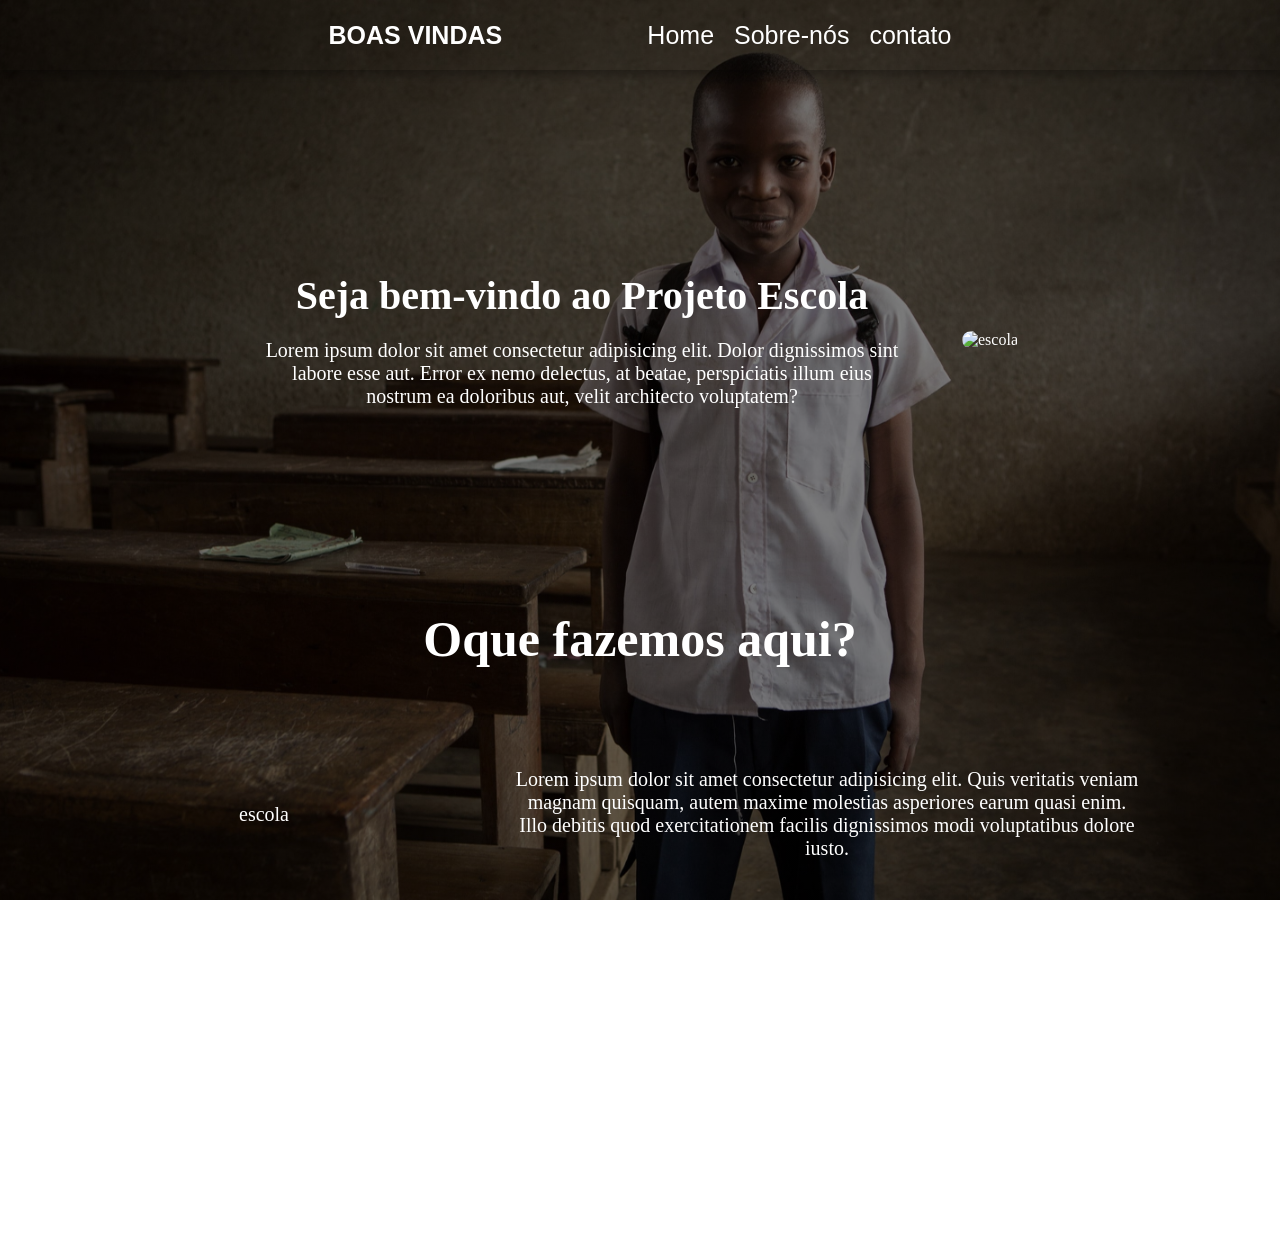
==== index.html @ 88554fe7 "ss" ====
<!DOCTYPE html>
<html lang="pt-br">

<head>
    <meta charset="UTF-8">
    <meta name="viewport" content="width=device-width, initial-scale=1.0">
    <link rel="stylesheet" href="assets/css/style.css">
    <title>Projeto escola</title>
</head>

<body>
    <header>
        <nav>
            <h1>
                <a href="/index.html"> BOAS VINDAS</a>
            </h1>
            <ul>

                <li><a href="index.html">Home</a></li>
                <li><a href="assets/pages/about.html">Sobre-nós</a></li>
                <li><a href="assets/pages/contact.html">contato</a></li>
            </ul>
        </nav>
    </header>

    <section class="hero">
        <div class="left">
            <h1>Seja bem-vindo ao Projeto Escola</h1>
            <p>Lorem ipsum dolor sit amet consectetur adipisicing elit. Dolor dignissimos sint labore esse aut. Error ex
                nemo delectus, at beatae, perspiciatis illum eius nostrum ea doloribus aut, velit architecto voluptatem?

            </p>
        </div>
        <div class="right">
            <img src="https://imgs.search.brave.com/W5CRB4qsD0zK7qIvlyu87TCsSEOdBa9qHbHMe6ymvFs/rs:fit:500:0:1:0/g:ce/aHR0cHM6Ly9tZWRp/YS5pc3RvY2twaG90/by5jb20vaWQvMTEz/Njk3MTM1My9wdC9m/b3RvL3BpY2stbWUu/anBnP3M9NjEyeDYx/MiZ3PTAmaz0yMCZj/PTZZU0tZcFVKTjFJ/bHI2SWc1OTJXTGg5/Y0t4WkhXZmNtcXpD/Nm5kc01Xakk9"
                alt="escola">
        </div>
    </section>

    <section class="demo">
        <h1>Oque fazemos aqui?</h1>
        <div class="organização">
            <div class="left-demo">
                <img src="https://imgs.search.brave.com/LF6djz7NRQ2wjVKy48UCJLS5lNslFO4v2K-dcIPBBuE/rs:fit:500:0:1:0/g:ce/aHR0cHM6Ly9tZWRp/YS5nZXR0eWltYWdl/cy5jb20vaWQvMTE4/NTQ3MDIxMC9wdC9m/b3RvL3N3ZWV0LWtp/bmRlcmdhcnRlbi1z/dHVkZW50LmpwZz9z/PTYxMng2MTImdz0w/Jms9MjAmYz1qWlNE/bFN2Y2hyVjY2RWJh/aXFaYkhNUXpMMXg3/SlR0aTE5aDdiMm0z/MHZrPQ"
                    alt="escola">
            </div>
            <div class="right-demo">
                <p>Lorem ipsum dolor sit amet consectetur adipisicing elit. Quis veritatis veniam magnam quisquam, autem
                    maxime molestias asperiores earum quasi enim. Illo debitis quod exercitationem facilis dignissimos
                    modi
                    voluptatibus dolore iusto.</p>
            </div>
        </div>
    </section>







    <script src="assets/js/index.js"></script>
</body>

</html>
---- assets/css/style.css ----
@charset "UTF-8";

* {
    box-sizing: border-box;
    margin: 0;
    padding: 0;
}

body {
    overflow-x: hidden;
    overflow-y: auto;
    background-image: linear-gradient(rgba(0, 0, 0, 0.5), rgba(0, 0, 0, 0.5)), url(/assets/img/jhondl-education-3670453.jpg);
    background-size: cover;
    background-position: center top;
    background-repeat: no-repeat;
    background-attachment: fixed;
    background-blend-mode: darken;

}

header {
    display: flex;
    width: 100vw;
    height: 70px;

    color: rgb(255, 255, 255);
    justify-content: center;
    align-items: center;
    box-shadow: 0px 5px 10px rgba(0, 0, 0, 0.3);
}

nav {
    display: flex;
    width: 60%;
    height: 70px;
    justify-content: space-around;
    align-items: center;
}

header ul {
    display: flex;
    list-style: none;
    gap: 20px;
    font-size: 20px;
}

header a {
    transition: 0.5s ease;
    text-decoration: none;
    color: rgb(255, 255, 255);
    font-size: 25px;
    font-family: Verdana, Geneva, Tahoma, sans-serif;

}

header a:hover {
    color: rgb(255, 255, 255);
    transition: all 0.5s ease;
    font-size: 30px;
}

section.hero {
    display: flex;
    text-align: center;
    width: 100vw;
    height: 60vh;
    align-items: center;
    justify-content: center;
    color: rgb(255, 255, 255);


}

section .left {
    display: flex;
    flex-direction: column;
    justify-content: center;
    align-items: center;
    width: 50%;



}

section.right {
    display: flex;
    align-items: center;
    justify-content: center;
    width: 50%;

    padding: 20px;

}

section.hero h1 {
    font-size: 40px;
    padding-bottom: 20px;
}

section.hero p {
    font-size: 20px;
}

section.hero img {
    width: 600px;
    border-radius: 20px;
    margin-left: 60px;
}

section.demo {

    display: flex;
    flex-direction: column;
    text-align: center;
    color: white;
    height: 70vh;
}



section.demo h1 {
    font-size: 50px;
}

section.demo .organização {
    display: flex;
    margin-top: 100px;
    font-size: 20px;

}

section.demo .left-demo {
    display: flex;
    flex-direction: column;
    justify-content: center;
    align-items: center;
    width: 40%;

}

section.demo .right-demo {
    display: flex;
    flex-direction: column;
    justify-content: center;
    align-items: center;
    width: 50%;
    padding-right: 10px;

}

section.demo .left-demo img {
    width: 550px;

    border-radius: 20px;

}
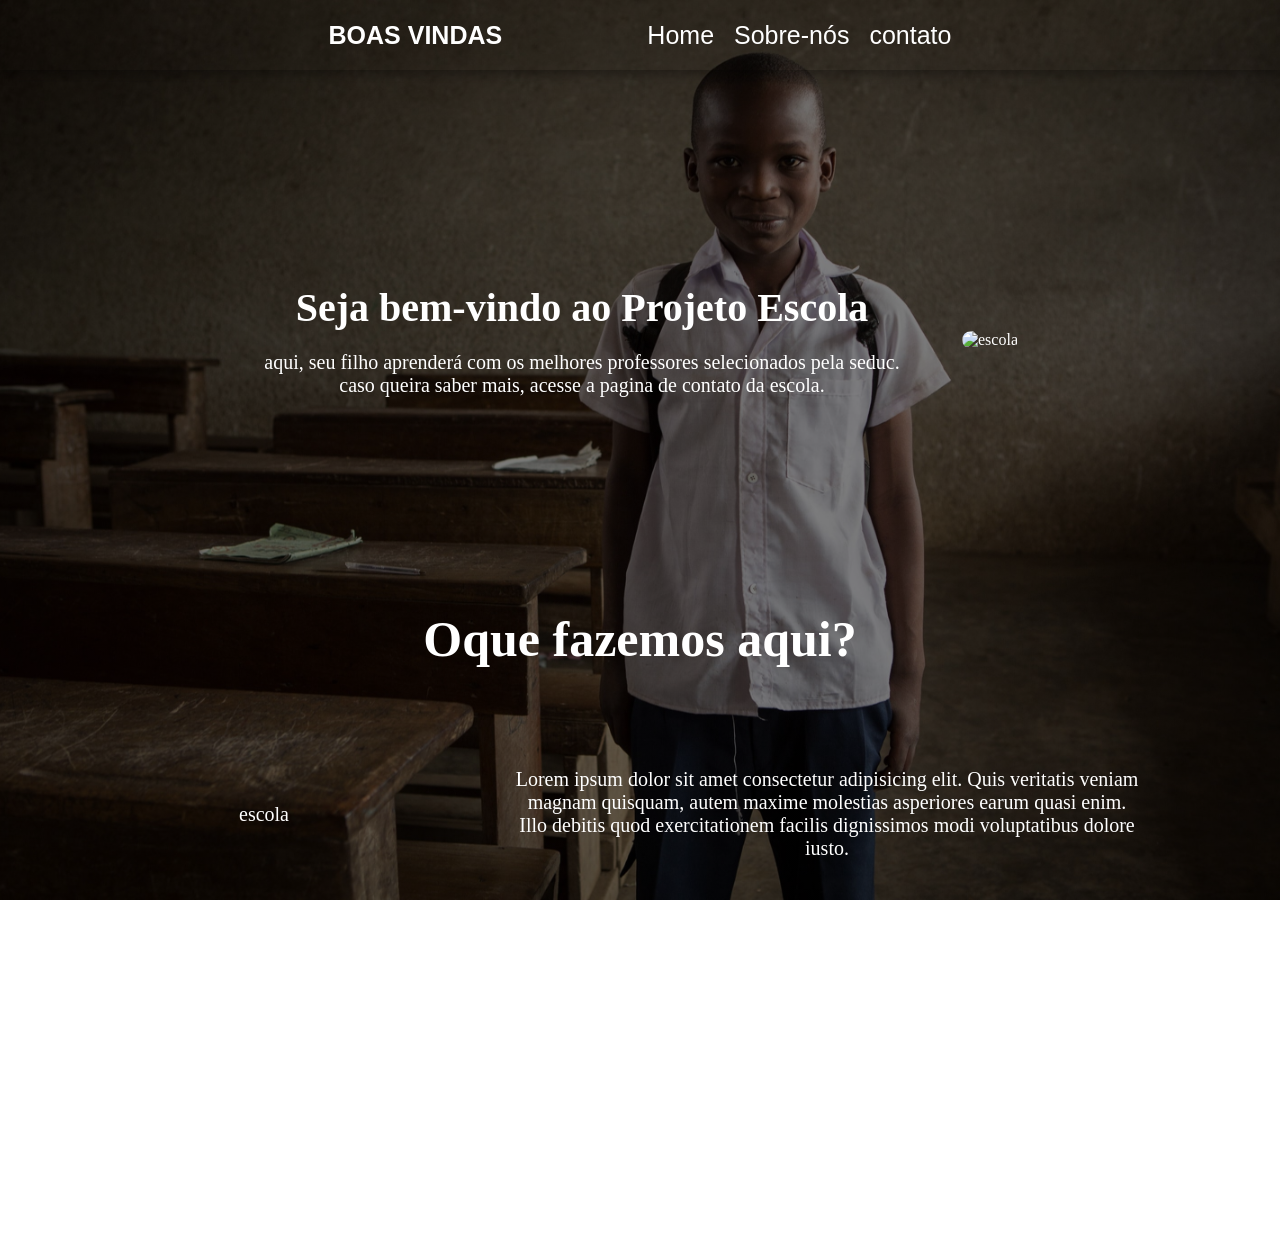
==== commit 67009220: "arrumando ao vai e volta paginas" ====
--- a/index.html
+++ b/index.html
@@ -26,9 +26,9 @@
     <section class="hero">
         <div class="left">
             <h1>Seja bem-vindo ao Projeto Escola</h1>
-            <p>Lorem ipsum dolor sit amet consectetur adipisicing elit. Dolor dignissimos sint labore esse aut. Error ex
-                nemo delectus, at beatae, perspiciatis illum eius nostrum ea doloribus aut, velit architecto voluptatem?
-
+            <p>
+               aqui, seu filho aprenderá com os melhores professores selecionados pela seduc.<br>
+               caso queira saber mais, acesse a pagina de contato da escola.
             </p>
         </div>
         <div class="right">
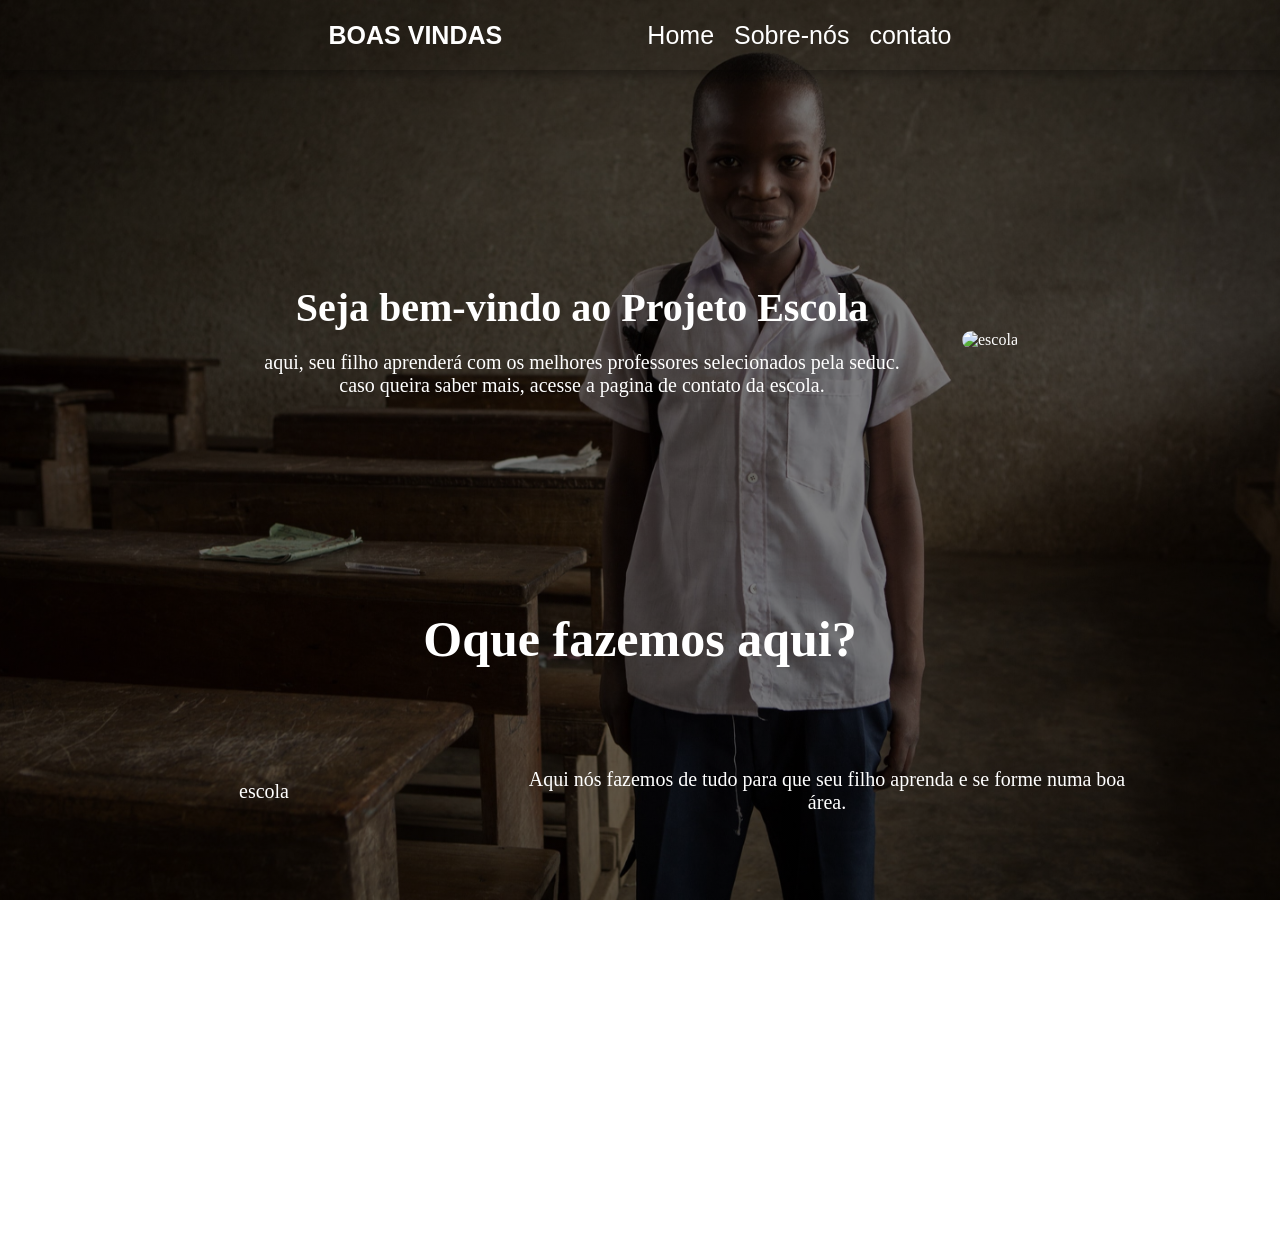
==== commit e5225178: "mexendo na pagina inicial" ====
--- a/index.html
+++ b/index.html
@@ -45,10 +45,9 @@
                     alt="escola">
             </div>
             <div class="right-demo">
-                <p>Lorem ipsum dolor sit amet consectetur adipisicing elit. Quis veritatis veniam magnam quisquam, autem
-                    maxime molestias asperiores earum quasi enim. Illo debitis quod exercitationem facilis dignissimos
-                    modi
-                    voluptatibus dolore iusto.</p>
+                <p>
+                    Aqui nós fazemos de tudo para que seu filho aprenda e se forme numa boa área.
+                </p>
             </div>
         </div>
     </section>
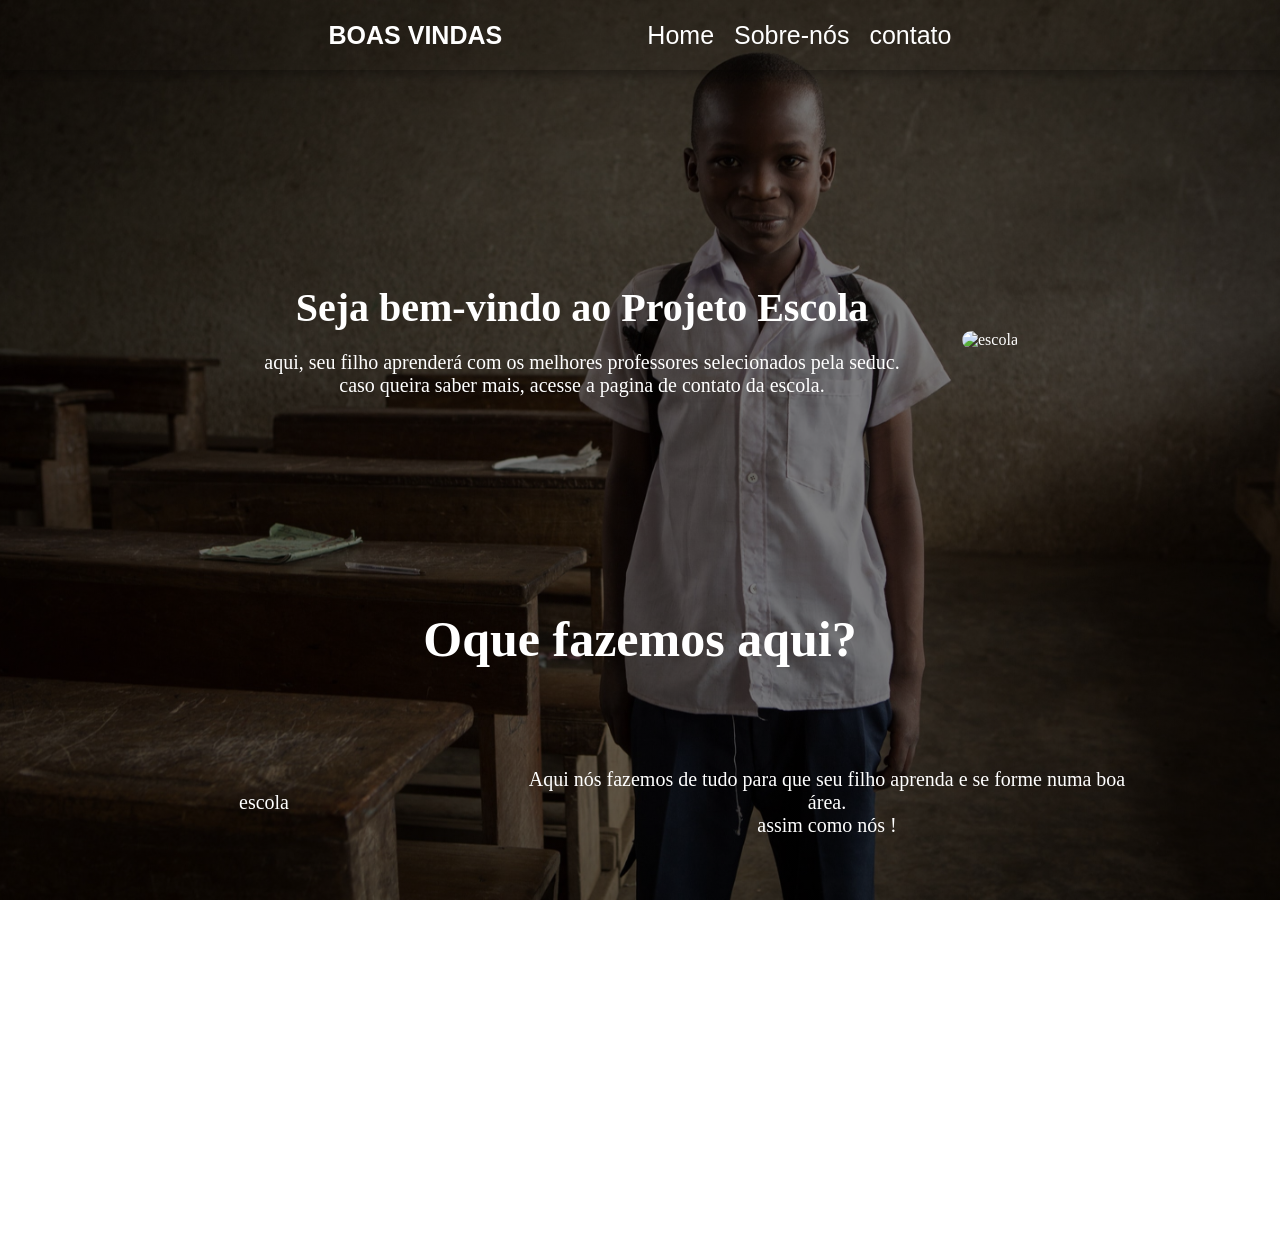
==== commit d8d3529b: "mexendo na pagina inicial 3" ====
--- a/index.html
+++ b/index.html
@@ -46,7 +46,8 @@
             </div>
             <div class="right-demo">
                 <p>
-                    Aqui nós fazemos de tudo para que seu filho aprenda e se forme numa boa área.
+                    Aqui nós fazemos de tudo para que seu filho aprenda e se forme numa boa área. <br>
+                    assim como nós !
                 </p>
             </div>
         </div>
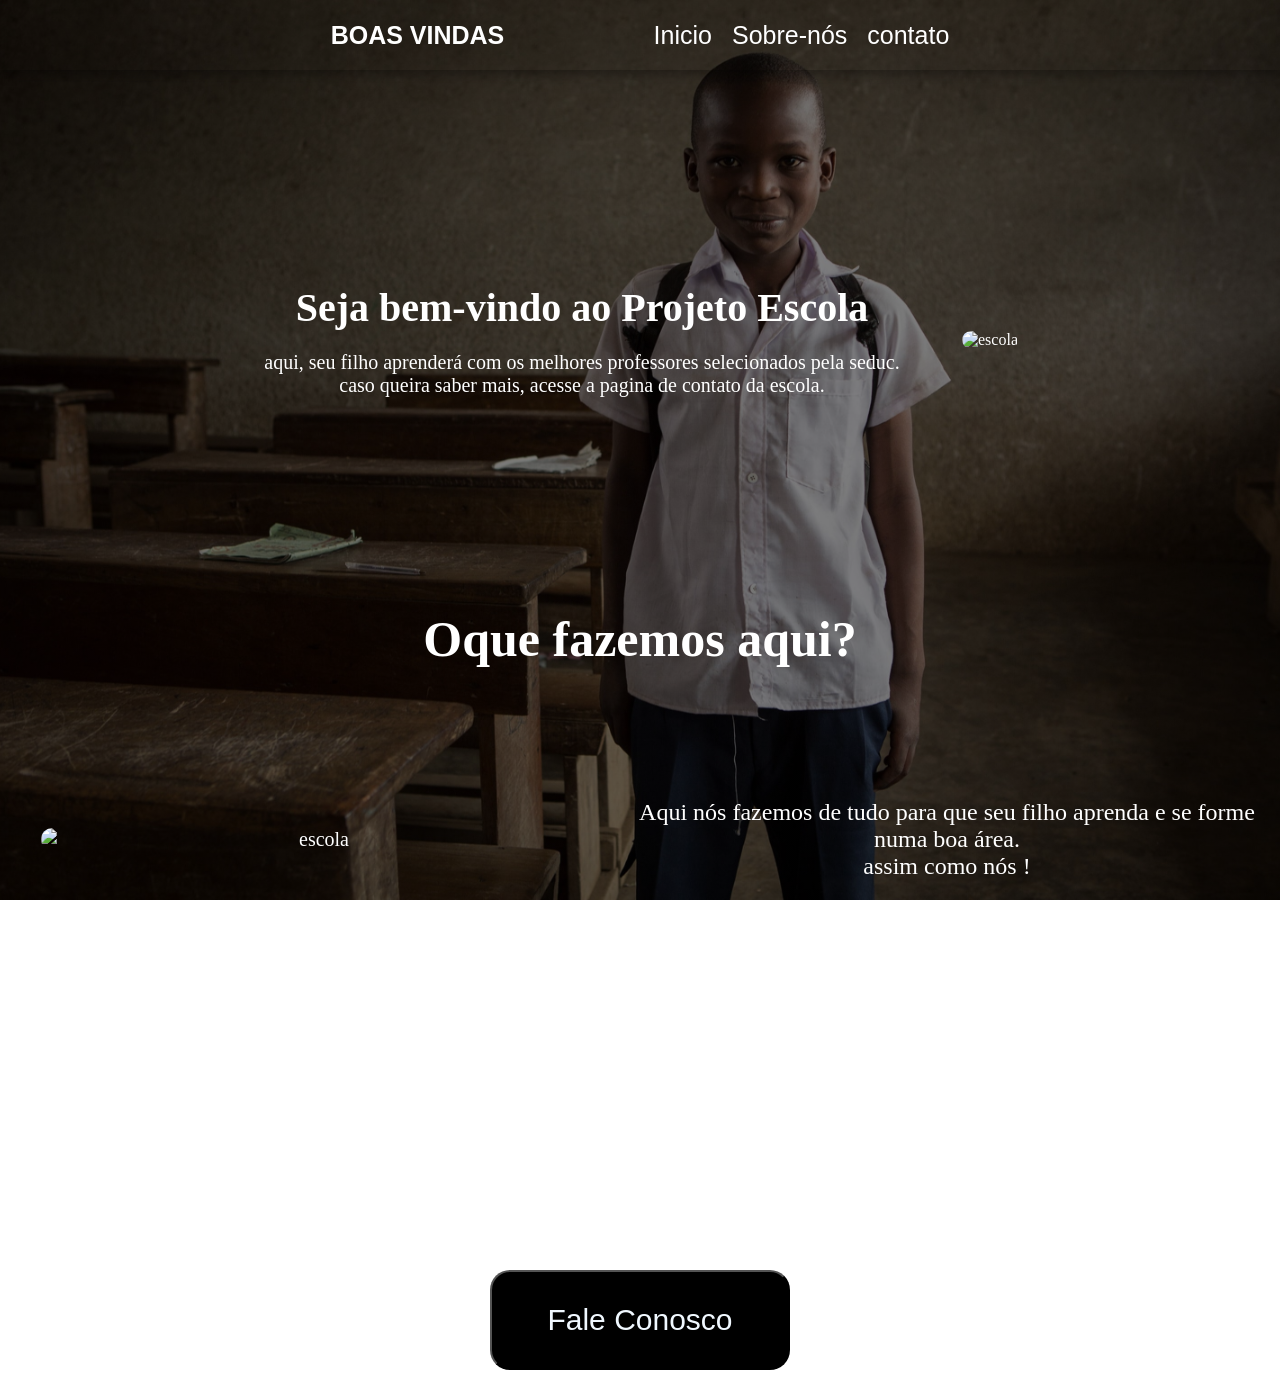
==== commit e74a62e7: "add button hover and add scroll bar modifiquer" ====
--- a/index.html
+++ b/index.html
@@ -16,7 +16,7 @@
             </h1>
             <ul>
 
-                <li><a href="index.html">Home</a></li>
+                <li><a href="index.html">Inicio</a></li>
                 <li><a href="assets/pages/about.html">Sobre-nós</a></li>
                 <li><a href="assets/pages/contact.html">contato</a></li>
             </ul>
@@ -27,8 +27,8 @@
         <div class="left">
             <h1>Seja bem-vindo ao Projeto Escola</h1>
             <p>
-               aqui, seu filho aprenderá com os melhores professores selecionados pela seduc.<br>
-               caso queira saber mais, acesse a pagina de contato da escola.
+                aqui, seu filho aprenderá com os melhores professores selecionados pela seduc.<br>
+                caso queira saber mais, acesse a pagina de contato da escola.
             </p>
         </div>
         <div class="right">
@@ -55,6 +55,9 @@
 
 
 
+    <button><a href="assets/pages/logim.html">Fale Conosco</a></button>
+
+
 
 
 
--- a/assets/css/style.css
+++ b/assets/css/style.css
@@ -6,7 +6,33 @@
     padding: 0;
 }
 
+
+
+::-webkit-scrollbar {
+    width: 10px;
+}
+
+::-webkit-scrollbar-track {
+    background: #000000;
+    /* fundo preto */
+}
+
+::-webkit-scrollbar-thumb {
+    background: #ff0000;
+    /* barra vermelha */
+    border-radius: 5px;
+}
+
+::-webkit-scrollbar-thumb:hover {
+    background: #cc0000;
+    /* vermelho escuro ao passar o mouse */
+}
+
 body {
+    display: flex;
+    flex-direction: column;
+    justify-content: center;
+    align-items: center;
     overflow-x: hidden;
     overflow-y: auto;
     background-image: linear-gradient(rgba(0, 0, 0, 0.5), rgba(0, 0, 0, 0.5)), url(/assets/img/jhondl-education-3670453.jpg);
@@ -93,18 +119,39 @@
 }
 
 section.hero h1 {
+    transition: 0.5s;
     font-size: 40px;
     padding-bottom: 20px;
 }
 
+section.hero h1:hover {
+    cursor: pointer;
+    transition: 0.5s ease;
+    font-size: 45px;
+}
+
 section.hero p {
     font-size: 20px;
+    transition: 0.5s;
+}
+
+section.hero p:hover {
+    cursor: pointer;
+    transition: 0.5s ease;
+    font-size: 22px;
 }
 
 section.hero img {
     width: 600px;
     border-radius: 20px;
     margin-left: 60px;
+    transition: 0.5s ease;
+}
+
+section.hero img:hover {
+    transition: 0.5s ease;
+    width: 650px;
+    border-radius: 20px;
 }
 
 section.demo {
@@ -120,6 +167,13 @@
 
 section.demo h1 {
     font-size: 50px;
+    transition: 0.5s;
+}
+
+section.demo h1:hover {
+    cursor: pointer;
+    transition: 0.5s ease;
+    font-size: 55px;
 }
 
 section.demo .organização {
@@ -135,22 +189,70 @@
     justify-content: center;
     align-items: center;
     width: 40%;
+    margin: 60px;
 
 }
 
 section.demo .right-demo {
+    transition: 0.5s;
     display: flex;
     flex-direction: column;
     justify-content: center;
     align-items: center;
     width: 50%;
+    font-size: 24px;
     padding-right: 10px;
 
+}
+
+section.demo .right-demo:hover {
+    font-size: 26px;
+    transition: 0.5s ease;
+}
+
+section.demo .right-demo:hover {
+    cursor: pointer;
 }
 
 section.demo .left-demo img {
     width: 550px;
-
-    border-radius: 20px;
-
+    transition: 0.5s;
+    border-radius: 20px;
+
+}
+
+section.demo .left-demo img:hover {
+    width: 600px;
+    border-radius: 20px;
+    transition: 0.5s ease;
+}
+
+button {
+    transition: 0.5s ease;
+    font-size: 30px;
+    color: aliceblue;
+    background-color: black;
+    margin: 30px;
+    height: 100px;
+    width: 300px;
+    border-radius: 20px;
+}
+
+button:hover {
+    cursor: pointer;
+    transition: 0.5s ease;
+    color: black;
+    background-color: aliceblue;
+}
+
+button a {
+    text-decoration: none;
+    color: aliceblue;
+    padding: 50px 20px;
+    justify-content: center;
+    align-items: center;
+}
+
+button a:hover {
+    color: black;
 }
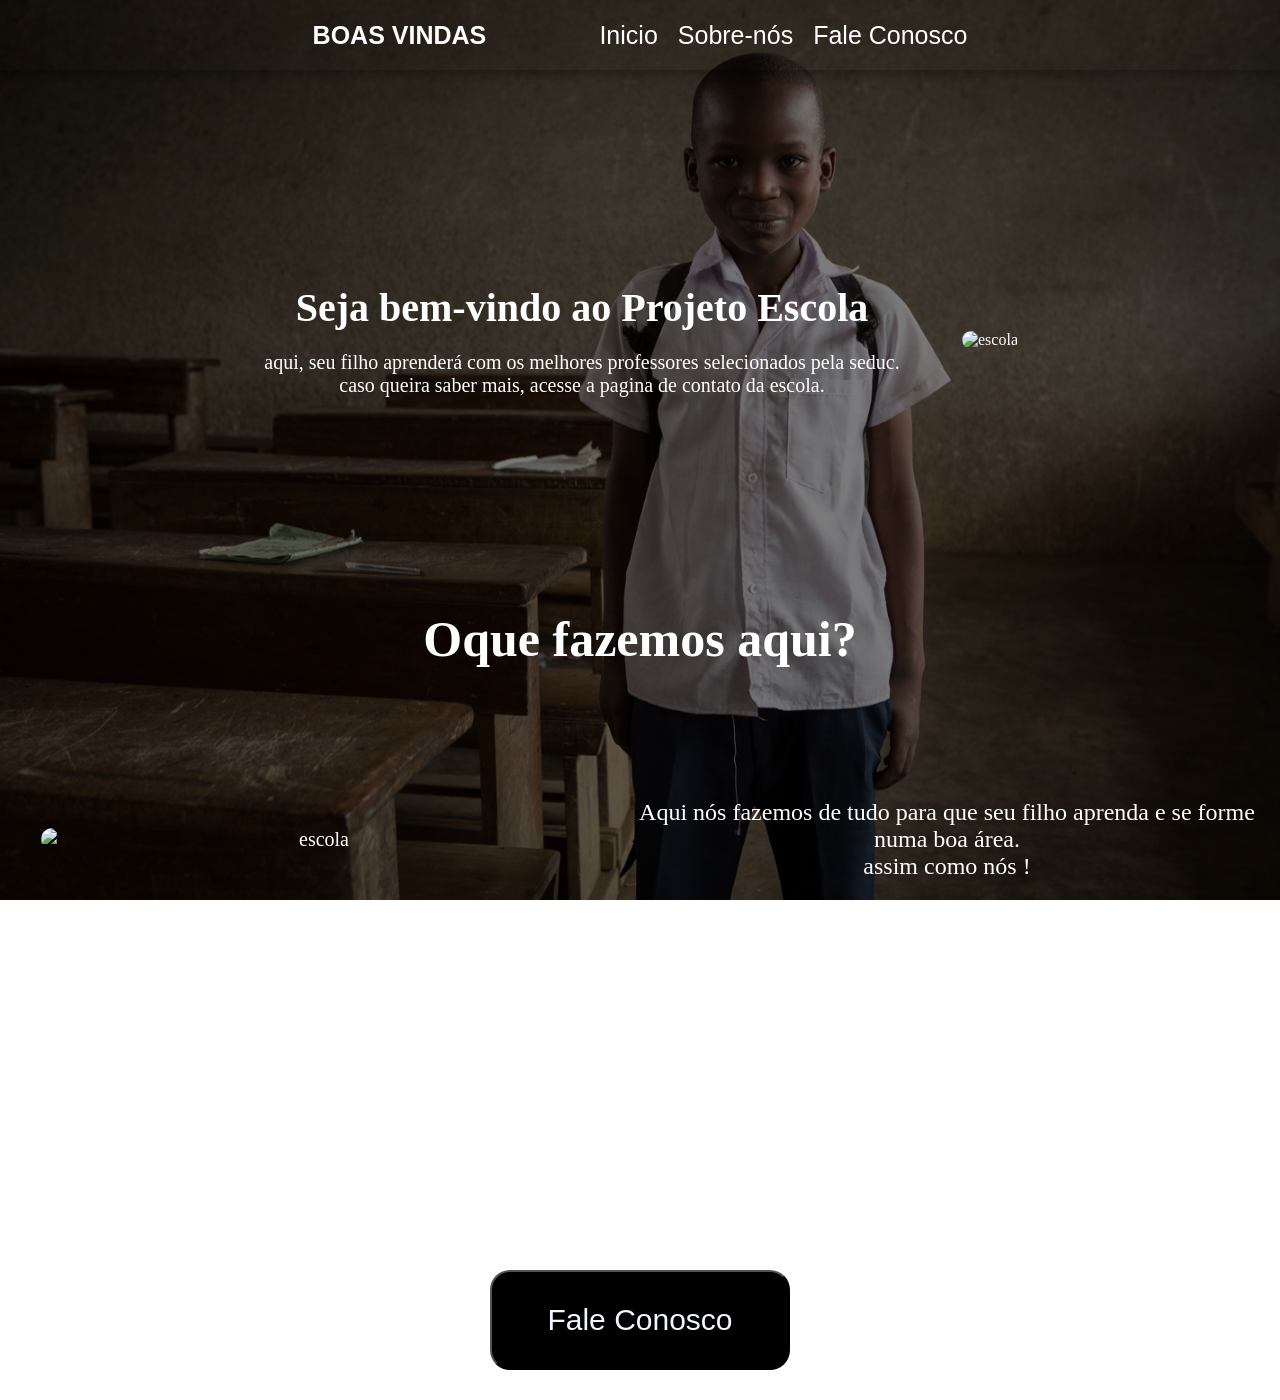
==== commit d501c73f: "login into pages" ====
--- a/index.html
+++ b/index.html
@@ -18,7 +18,7 @@
 
                 <li><a href="index.html">Inicio</a></li>
                 <li><a href="assets/pages/about.html">Sobre-nós</a></li>
-                <li><a href="assets/pages/contact.html">contato</a></li>
+                <li><a href="/assets/pages/logim.html">Fale Conosco</a></li>
             </ul>
         </nav>
     </header>
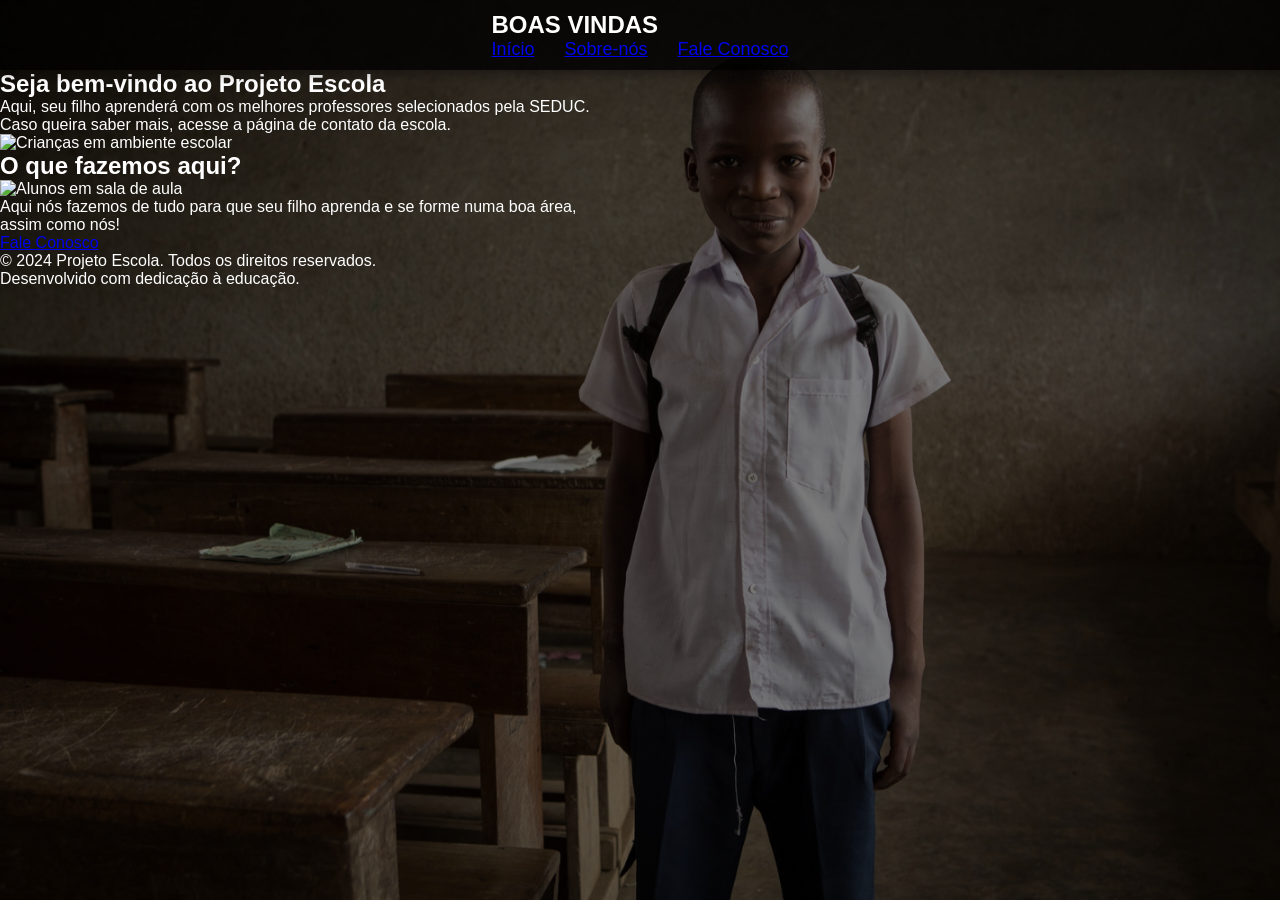
==== commit cb90f18b: "🎨 Melhorias gerais: HTML semântico, CSS otimizado, JS com validações, README completo" ====
--- a/index.html
+++ b/index.html
@@ -1,61 +1,66 @@
 <!DOCTYPE html>
-<html lang="pt-br">
+<html lang="pt-BR">
 
 <head>
     <meta charset="UTF-8">
     <meta name="viewport" content="width=device-width, initial-scale=1.0">
+    <meta name="description" content="Projeto Escola - Educação de qualidade com os melhores professores selecionados pela SEDUC">
     <link rel="stylesheet" href="assets/css/style.css">
-    <title>Projeto escola</title>
+    <title>Projeto Escola - Bem-vindo</title>
 </head>
 
 <body>
     <header>
-        <nav>
+        <nav aria-label="Navegação principal">
             <h1>
-                <a href="/index.html"> BOAS VINDAS</a>
+                <a href="index.html" title="Voltar para página inicial">BOAS VINDAS</a>
             </h1>
             <ul>
-
-                <li><a href="index.html">Inicio</a></li>
+                <li><a href="index.html">Início</a></li>
                 <li><a href="assets/pages/about.html">Sobre-nós</a></li>
-                <li><a href="/assets/pages/logim.html">Fale Conosco</a></li>
+                <li><a href="assets/pages/logim.html">Fale Conosco</a></li>
             </ul>
         </nav>
     </header>
 
-    <section class="hero">
-        <div class="left">
+    <section class="hero" aria-label="Seção bem-vindo">
+        <div class="hero__content">
             <h1>Seja bem-vindo ao Projeto Escola</h1>
             <p>
-                aqui, seu filho aprenderá com os melhores professores selecionados pela seduc.<br>
-                caso queira saber mais, acesse a pagina de contato da escola.
+                Aqui, seu filho aprenderá com os melhores professores selecionados pela SEDUC.<br>
+                Caso queira saber mais, acesse a página de contato da escola.
             </p>
         </div>
-        <div class="right">
+        <div class="hero__image">
             <img src="https://imgs.search.brave.com/W5CRB4qsD0zK7qIvlyu87TCsSEOdBa9qHbHMe6ymvFs/rs:fit:500:0:1:0/g:ce/aHR0cHM6Ly9tZWRp/YS5pc3RvY2twaG90/by5jb20vaWQvMTEz/Njk3MTM1My9wdC9m/b3RvL3BpY2stbWUu/anBnP3M9NjEyeDYx/MiZ3PTAmaz0yMCZj/PTZZU0tZcFVKTjFJ/bHI2SWc1OTJXTGg5/Y0t4WkhXZmNtcXpD/Nm5kc01Xakk9"
-                alt="escola">
+                alt="Crianças em ambiente escolar">
         </div>
     </section>
 
-    <section class="demo">
-        <h1>Oque fazemos aqui?</h1>
-        <div class="organização">
-            <div class="left-demo">
+    <section class="demo" aria-label="O que fazemos">
+        <h1>O que fazemos aqui?</h1>
+        <div class="demo__container">
+            <div class="demo__image">
                 <img src="https://imgs.search.brave.com/LF6djz7NRQ2wjVKy48UCJLS5lNslFO4v2K-dcIPBBuE/rs:fit:500:0:1:0/g:ce/aHR0cHM6Ly9tZWRp/YS5nZXR0eWltYWdl/cy5jb20vaWQvMTE4/NTQ3MDIxMC9wdC9m/b3RvL3N3ZWV0LWtp/bmRlcmdhcnRlbi1z/dHVkZW50LmpwZz9z/PTYxMng2MTImdz0w/Jms9MjAmYz1qWlNE/bFN2Y2hyVjY2RWJh/aXFaYkhNUXpMMXg3/SlR0aTE5aDdiMm0z/MHZrPQ"
-                    alt="escola">
+                    alt="Alunos em sala de aula">
             </div>
-            <div class="right-demo">
+            <div class="demo__text">
                 <p>
-                    Aqui nós fazemos de tudo para que seu filho aprenda e se forme numa boa área. <br>
-                    assim como nós !
+                    Aqui nós fazemos de tudo para que seu filho aprenda e se forme numa boa área,<br>
+                    assim como nós!
                 </p>
             </div>
         </div>
     </section>
 
+    <section class="cta" aria-label="Chamada para ação">
+        <a href="assets/pages/logim.html" class="btn btn--primary">Fale Conosco</a>
+    </section>
 
-
-    <button><a href="assets/pages/logim.html">Fale Conosco</a></button>
+    <footer class="footer">
+        <p>&copy; 2024 Projeto Escola. Todos os direitos reservados.</p>
+        <p>Desenvolvido com dedicação à educação.</p>
+    </footer>
 
 
 
--- a/assets/css/style.css
+++ b/assets/css/style.css
@@ -1,11 +1,16 @@
 @charset "UTF-8";
 
+/* ===== RESET E ESTILOS GLOBAIS ===== */
 * {
     box-sizing: border-box;
     margin: 0;
     padding: 0;
 }
 
+html {
+    scroll-behavior: smooth;
+}
+
 
 
 ::-webkit-scrollbar {
@@ -28,110 +33,127 @@
     /* vermelho escuro ao passar o mouse */
 }
 
+/* ===== BODY ===== */
 body {
     display: flex;
     flex-direction: column;
-    justify-content: center;
-    align-items: center;
     overflow-x: hidden;
-    overflow-y: auto;
+    min-height: 100vh;
     background-image: linear-gradient(rgba(0, 0, 0, 0.5), rgba(0, 0, 0, 0.5)), url(/assets/img/jhondl-education-3670453.jpg);
     background-size: cover;
     background-position: center top;
     background-repeat: no-repeat;
     background-attachment: fixed;
     background-blend-mode: darken;
-
-}
-
+    font-family: 'Verdana', Geneva, Tahoma, sans-serif;
+    color: #ffffff;
+}
+
+/* ===== HEADER E NAVEGAÇÃO ===== */
 header {
     display: flex;
-    width: 100vw;
+    width: 100%;
     height: 70px;
-
-    color: rgb(255, 255, 255);
-    justify-content: center;
-    align-items: center;
+    justify-content: center;
+    align-items: center;
+    background-color: rgba(0, 0, 0, 0.8);
     box-shadow: 0px 5px 10px rgba(0, 0, 0, 0.3);
-}
-
-nav {
-    display: flex;
-    width: 60%;
-    height: 70px;
+    position: sticky;
+    top: 0;
+    z-index: 100;
+}
+
+nav {100%;
     justify-content: space-around;
     align-items: center;
-}
-
-header ul {
+    gap: 20px;
+}
+
+nav h1 {
+    font-size: 24px;
+    font-weight: bold;
+}
+
+nav h1 a {
+    text-decoration: none;
+    color: #ffffff;
+    transition: all 0.3s ease;
+}
+
+nav h1 a:hover {
+    color: #ffcc00;
+    text-shadow: 0 0 10px rgba(255, 204, 0, 0.5);
+}
+
+nav ul {
     display: flex;
     list-style: none;
+    gap: 30px;
+    font-size: 18px;
+/* ===== SEÇÃO HERO ===== */
+section.hero {
+    display: flex;
+    align-items: center;
+    justify-content: center;
+    width: 100%;
+    min-height: 60vh;
+    padding: 40px;
+    gap: 60px;
+    text-align: center;
+}
+
+.hero__content {
+    display: flex;
+    flex-direction: column;
+    justify-content: center;
+    align-items: center;
+    width: 50%;
     gap: 20px;
+}
+
+.hero__content h1 {
+    font-size: 48px;
+    font-weight: bold;
+    line-height: 1.2;
+    transition: all 0.3s ease;
+}
+
+.hero__content h1:hover {
+    font-size: 52px;
+    text-shadow: 0 0 20px rgba(255, 204, 0, 0.3);
+    cursor: pointer;
+}
+
+.hero__content p {
     font-size: 20px;
-}
-
-header a {
-    transition: 0.5s ease;
-    text-decoration: none;
-    color: rgb(255, 255, 255);
-    font-size: 25px;
-    font-family: Verdana, Geneva, Tahoma, sans-serif;
-
-}
-
-header a:hover {
-    color: rgb(255, 255, 255);
-    transition: all 0.5s ease;
-    font-size: 30px;
-}
-
-section.hero {
-    display: flex;
-    text-align: center;
-    width: 100vw;
-    height: 60vh;
-    align-items: center;
-    justify-content: center;
-    color: rgb(255, 255, 255);
-
-
-}
-
-section .left {
-    display: flex;
-    flex-direction: column;
-    justify-content: center;
-    align-items: center;
+    line-height: 1.6;
+    transition: all 0.3s ease;
+    max-width: 500px;
+}
+
+.hero__content p:hover {
+    font-size: 22px;
+    cursor: pointer;
+}
+
+.hero__image {
+    display: flex;
+    align-items: center;
+    justify-content: center;
     width: 50%;
-
-
-
-}
-
-section.right {
-    display: flex;
-    align-items: center;
-    justify-content: center;
-    width: 50%;
-
-    padding: 20px;
-
-}
-
-section.hero h1 {
-    transition: 0.5s;
-    font-size: 40px;
-    padding-bottom: 20px;
-}
-
-section.hero h1:hover {
-    cursor: pointer;
-    transition: 0.5s ease;
-    font-size: 45px;
-}
-
-section.hero p {
-    font-size: 20px;
+}
+
+.hero__image img {
+    width: 100%;
+    max-width: 600px;
+    border-radius: 20px;
+    transition: all 0.3s ease;
+    box-shadow: 0 10px 30px rgba(0, 0, 0, 0.5);
+}
+
+.hero__image img:hover {
+    transform: scale(1.08);
+    box-shadow: 0 15px 40px rgba(0, 0, 0, 0.7)
     transition: 0.5s;
 }
 
@@ -140,119 +162,295 @@
     transition: 0.5s ease;
     font-size: 22px;
 }
-
-section.hero img {
-    width: 600px;
-    border-radius: 20px;
-    margin-left: 60px;
-    transition: 0.5s ease;
-}
-
-section.hero img:hover {
-    transition: 0.5s ease;
-    width: 650px;
-    border-radius: 20px;
-}
-
+/* ===== SEÇÃO DEMO ===== */
 section.demo {
-
     display: flex;
     flex-direction: column;
+    align-items: center;
+    justify-content: center;
+    width: 100%;
+    min-height: 70vh;
+    padding: 60px 40px;
     text-align: center;
-    color: white;
-    height: 70vh;
-}
-
-
+}
 
 section.demo h1 {
     font-size: 50px;
-    transition: 0.5s;
+    font-weight: bold;
+    margin-bottom: 50px;
+    transition: all 0.3s ease;
 }
 
 section.demo h1:hover {
-    cursor: pointer;
-    transition: 0.5s ease;
-    font-size: 55px;
-}
-
-section.demo .organização {
-    display: flex;
-    margin-top: 100px;
+    font-size: 56px;
+    text-shadow: 0 0 20px rgba(255, 204, 0, 0.3);
+    cursor: pointer;
+}
+
+.demo__container {
+    display: flex;
+    align-items: center;
+    justify-content: center;
+    gap: 60px;
+    width: 100%;
+    max-width: 1200px;
+}
+
+.demo__image {
+    width: 45%;
+    flex-shrink: 0;
+}
+
+.demo__image img {
+    width: 100%;
+    max-width: 550px;
+    border-radius: 20px;
+    transition: all 0.3s ease;
+    box-shadow: 0 10px 30px rgba(0, 0, 0, 0.5);
+}
+
+.demo__image img:hover {
+    transform: scale(1.08);
+    box-shadow: 0 15px 40px rgba(0, 0, 0, 0.7);
+}
+
+.demo__text {
+    width: 55%;
+}
+
+.demo__text p {
+    font-size: 24px;
+    line-height: 1.8;
+    transition: all 0.3s ease;
+}
+
+.demo__text p:hover {
+    font-size: 26px;
+    cursor: pointer;
+    text-shadow: 0 0 20px rgba(255, 204, 0, 0.3);
+}
+
+/* ===== SEÇÃO CTA ===== */
+section.cta {
+    display: flex;
+    justify-content: center;
+    align-items: center;
+    width: 100%;
+    padding: 60px 40px;
+}
+
+/* ===== BOTÕES ===== */
+.btn {
+    display: inline-flex;
+    align-items: center;
+    justify-content: center;
+    padding: 16px 40px;
     font-size: 20px;
-
-}
-
-section.demo .left-demo {
+    font-weight: bold;
+    text-decoration: none;
+    border-radius: 20px;
+    transition: all 0.3s ease;
+    cursor: pointer;
+    border: none;
+    text-transform: uppercase;
+    letter-spacing: 1px;
+}
+
+.btn--primary {
+    background-color: #000000;
+    color: #ffffff;
+    width: 300px;
+    height: 100px;
+    box-shadow: 0 10px 20px rgba(0, 0, 0, 0.3);
+}
+
+.btn--primary:hover {
+    background-color: #ffffff;
+    color: #000000;
+    transform: translateY(-5px);
+    box-shadow: 0 15px 30px rgba(0, 0, 0, 0.4);
+}
+
+.btn--primary:active {
+    transform: translateY(-2px);
+}
+
+/* ===== FOOTER ===== */
+.footer {
     display: flex;
     flex-direction: column;
     justify-content: center;
     align-items: center;
-    width: 40%;
-    margin: 60px;
-
-}
-
-section.demo .right-demo {
-    transition: 0.5s;
-    display: flex;
-    flex-direction: column;
-    justify-content: center;
-    align-items: center;
-    width: 50%;
-    font-size: 24px;
-    padding-right: 10px;
-
-}
-
-section.demo .right-demo:hover {
-    font-size: 26px;
-    transition: 0.5s ease;
-}
-
-section.demo .right-demo:hover {
-    cursor: pointer;
-}
-
-section.demo .left-demo img {
-    width: 550px;
-    transition: 0.5s;
-    border-radius: 20px;
-
-}
-
-section.demo .left-demo img:hover {
-    width: 600px;
-    border-radius: 20px;
-    transition: 0.5s ease;
-}
-
-button {
-    transition: 0.5s ease;
-    font-size: 30px;
-    color: aliceblue;
-    background-color: black;
-    margin: 30px;
-    height: 100px;
-    width: 300px;
-    border-radius: 20px;
-}
-
-button:hover {
-    cursor: pointer;
-    transition: 0.5s ease;
-    color: black;
-    background-color: aliceblue;
-}
-
-button a {
-    text-decoration: none;
-    color: aliceblue;
-    padding: 50px 20px;
-    justify-content: center;
-    align-items: center;
-}
-
-button a:hover {
-    color: black;
+    width: 100%;
+/* ===== RESPONSIVIDADE ===== */
+@media (max-width: 1400px) {
+    nav {
+        width: 80%;
+    }
+
+    section.hero {
+        flex-direction: column-reverse;
+        min-height: auto;
+        gap: 40px;
+        padding: 40px 20px;
+    }
+
+    .hero__content,
+    .hero__image {
+        width: 100%;
+    }
+
+    .hero__content h1 {
+        font-size: 36px;
+    }
+
+    .hero__content p {
+        font-size: 18px;
+    }
+
+    .demo__container {
+        flex-direction: column;
+        gap: 40px;
+    }
+
+    .demo__image,
+    .demo__text {
+        width: 100%;
+    }
+
+    .demo__text p {
+        font-size: 20px;
+    }
+
+    section.demo h1 {
+        font-size: 38px;
+    }
+
+    .btn--primary {
+        width: 100%;
+        height: auto;
+        padding: 20px 30px;
+        margin-top: 30px;
+    }
+}
+
+@media (max-width: 768px) {
+    header {
+        height: auto;
+        padding: 20px;
+    }
+
+    nav {
+        flex-direction: column;
+        width: 100%;
+        gap: 15px;
+        text-align: center;
+    }
+
+    nav h1 {
+        font-size: 20px;
+    }
+
+    nav ul {
+        flex-direction: column;
+        gap: 10px;
+        font-size: 16px;
+    }
+
+    section.hero,
+    section.demo,
+    section.cta {
+        padding: 20px;
+    }
+
+    .hero__content h1 {
+        font-size: 28px;
+    }
+
+    .hero__content p {
+        font-size: 16px;
+    }
+
+    .hero__image img {
+        max-width: 100%;
+    }
+
+    section.demo h1 {
+        font-size: 28px;
+        margin-bottom: 30px;
+    }
+
+    .demo__image img {
+        max-width: 100%;
+    }
+
+    .demo__text p {
+        font-size: 18px;
+    }
+
+    .btn--primary {
+        font-size: 18px;
+        padding: 16px 24px;
+    }
+}
+
+@media (max-width: 480px) {
+    nav h1 {
+        font-size: 18px;
+    }
+
+    nav a {
+        font-size: 14px;
+    }
+
+    .hero__content h1 {
+        font-size: 22px;
+    }
+
+    .hero__content p {
+        font-size: 14px;
+    }
+
+    section.demo h1 {
+        font-size: 22px;
+    }
+
+    .demo__text p {
+        font-size: 16px;
+    }
+
+    .btn--primary {
+        font-size: 16px;
+        width: 100%
+    section.demo h1 {
+        font-size: 32px;
+    }
+
+    section.demo .left-demo,
+    section.demo .right-demo {
+        width: 100%;
+        padding: 0 10px;
+    }
+
+    button {
+        width: 80%;
+        height: 70px;
+        font-size: 22px;
+        margin: 20px auto;
+        display: block;
+    }
+}
+
+@media (max-width: 480px) {
+    section.hero h1 {
+        font-size: 22px;
+    }
+
+    section.demo h1 {
+        font-size: 24px;
+    }
+
+    header a {
+        font-size: 15px;
+    }
 }
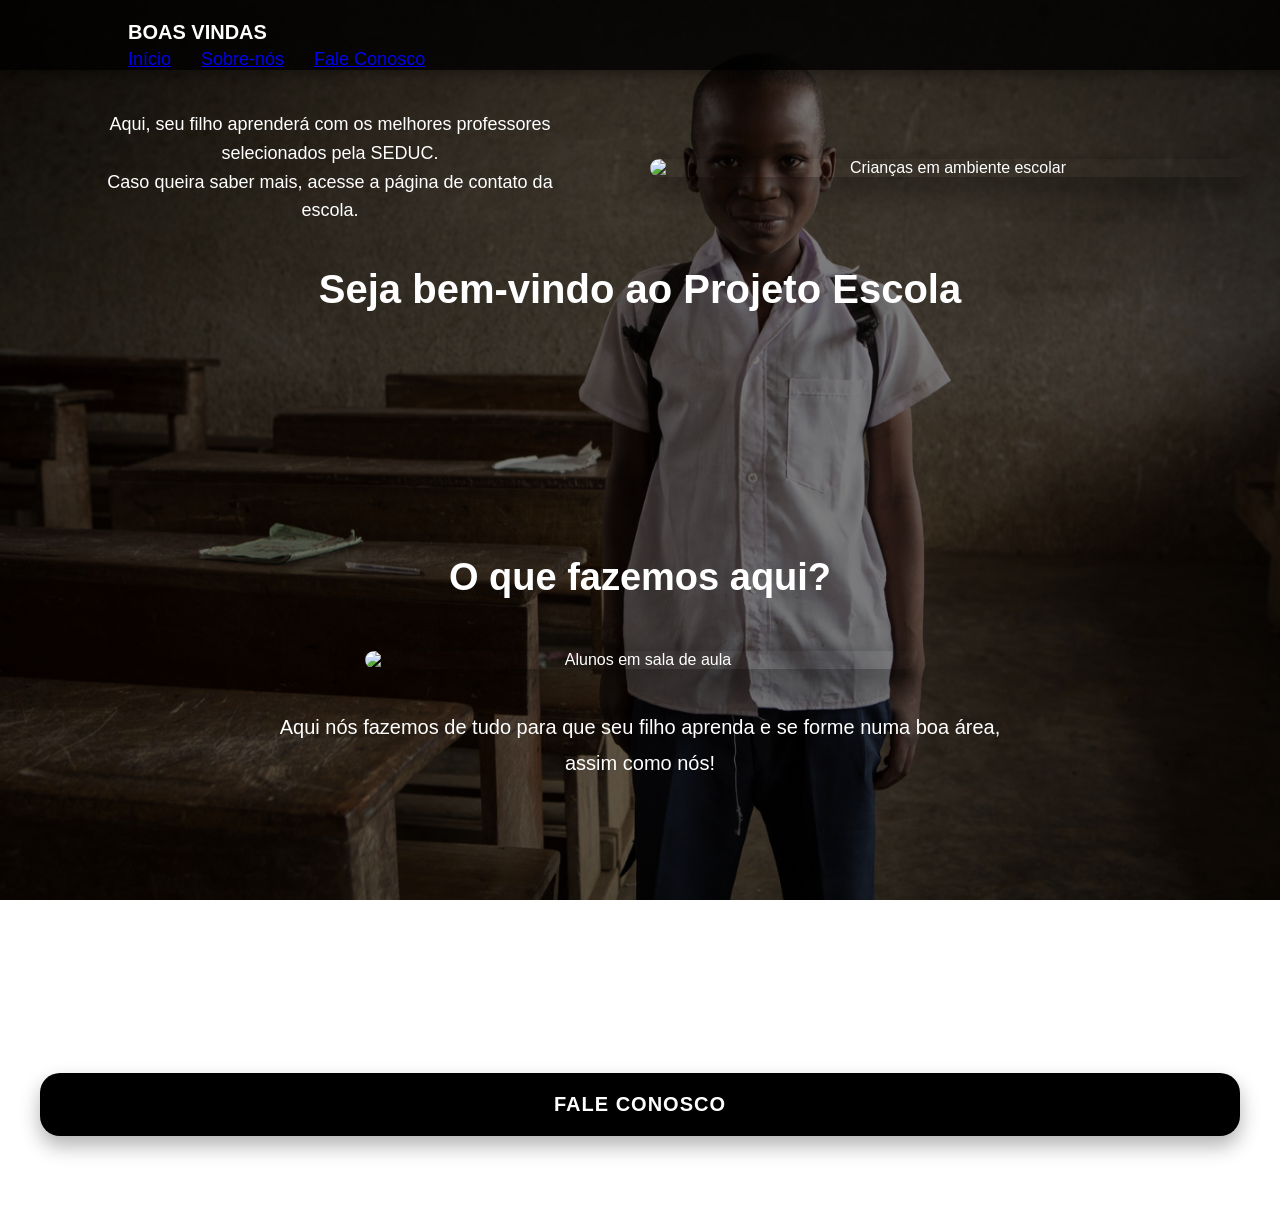
==== commit dc46fece: "arrumando a página inicial" ====
--- a/index.html
+++ b/index.html
@@ -24,16 +24,19 @@
     </header>
 
     <section class="hero" aria-label="Seção bem-vindo">
-        <div class="hero__content">
-            <h1>Seja bem-vindo ao Projeto Escola</h1>
-            <p>
-                Aqui, seu filho aprenderá com os melhores professores selecionados pela SEDUC.<br>
-                Caso queira saber mais, acesse a página de contato da escola.
-            </p>
-        </div>
-        <div class="hero__image">
-            <img src="https://imgs.search.brave.com/W5CRB4qsD0zK7qIvlyu87TCsSEOdBa9qHbHMe6ymvFs/rs:fit:500:0:1:0/g:ce/aHR0cHM6Ly9tZWRp/YS5pc3RvY2twaG90/by5jb20vaWQvMTEz/Njk3MTM1My9wdC9m/b3RvL3BpY2stbWUu/anBnP3M9NjEyeDYx/MiZ3PTAmaz0yMCZj/PTZZU0tZcFVKTjFJ/bHI2SWc1OTJXTGg5/Y0t4WkhXZmNtcXpD/Nm5kc01Xakk9"
+        <h1>Seja bem-vindo ao Projeto Escola</h1>
+        <div>
+        <div class="hero__container"></div>
+            <div class="hero__content">
+                <p>
+                    Aqui, seu filho aprenderá com os melhores professores selecionados pela SEDUC.<br>
+                    Caso queira saber mais, acesse a página de contato da escola.
+                </p>
+            </div>
+            <div class="hero__image">
+                <img src="https://imgs.search.brave.com/W5CRB4qsD0zK7qIvlyu87TCsSEOdBa9qHbHMe6ymvFs/rs:fit:500:0:1:0/g:ce/aHR0cHM6Ly9tZWRp/YS5pc3RvY2twaG90/by5jb20vaWQvMTEz/Njk3MTM1My9wdC9m/b3RvL3BpY2stbWUu/anBnP3M9NjEyeDYx/MiZ3PTAmaz0yMCZj/PTZZU0tZcFVKTjFJ/bHI2SWc1OTJXTGg5/Y0t4WkhXZmNtcXpD/Nm5kc01Xakk9"
                 alt="Crianças em ambiente escolar">
+            </div>
         </div>
     </section>
 
@@ -58,7 +61,7 @@
     </section>
 
     <footer class="footer">
-        <p>&copy; 2024 Projeto Escola. Todos os direitos reservados.</p>
+        <p>&copy; 2026 Projeto Escola. Todos os direitos reservados.</p>
         <p>Desenvolvido com dedicação à educação.</p>
     </footer>
 
--- a/assets/css/style.css
+++ b/assets/css/style.css
@@ -63,18 +63,16 @@
     z-index: 100;
 }
 
-nav {100%;
+nav {
+    width: 100%;
     justify-content: space-around;
     align-items: center;
     gap: 20px;
 }
 
-nav h1 {
-    font-size: 24px;
+nav h1 a {
+    font-size: 0.5em;
     font-weight: bold;
-}
-
-nav h1 a {
     text-decoration: none;
     color: #ffffff;
     transition: all 0.3s ease;
@@ -90,50 +88,57 @@
     list-style: none;
     gap: 30px;
     font-size: 18px;
+}
 /* ===== SEÇÃO HERO ===== */
 section.hero {
     display: flex;
-    align-items: center;
+    flex-direction: column;
     justify-content: center;
     width: 100%;
     min-height: 60vh;
-    padding: 40px;
+    padding: 60px 40px;
     gap: 60px;
     text-align: center;
 }
 
-.hero__content {
+.hero__container {
     display: flex;
     flex-direction: column;
-    justify-content: center;
-    align-items: center;
-    width: 50%;
+    align-items: center;
+    justify-content: center;
     gap: 20px;
 }
-
-.hero__content h1 {
-    font-size: 48px;
+div{
+    align-items: center;
+    justify-content: center;
+    display: flex;
+}
+h1 {
+    font-size: 40px;
     font-weight: bold;
     line-height: 1.2;
     transition: all 0.3s ease;
 }
 
-.hero__content h1:hover {
-    font-size: 52px;
-    text-shadow: 0 0 20px rgba(255, 204, 0, 0.3);
+h1:hover {
+    font-size: 45px;
+    text-shadow: 0 0 20px rgba(255, 204, 0, 0.414);
     cursor: pointer;
 }
 
 .hero__content p {
+    text-align: center;
     font-size: 20px;
     line-height: 1.6;
     transition: all 0.3s ease;
     max-width: 500px;
+    gap: 20px;
 }
 
 .hero__content p:hover {
     font-size: 22px;
     cursor: pointer;
+    text-shadow: 0 0 20px rgba(255, 204, 0, 0.929);
 }
 
 .hero__image {
@@ -153,7 +158,7 @@
 
 .hero__image img:hover {
     transform: scale(1.08);
-    box-shadow: 0 15px 40px rgba(0, 0, 0, 0.7)
+    box-shadow: 0 15px 40px rgba(0, 0, 0, 0.7);
     transition: 0.5s;
 }
 
@@ -281,7 +286,8 @@
     flex-direction: column;
     justify-content: center;
     align-items: center;
-    width: 100%;
+    width: 100%; 
+}
 /* ===== RESPONSIVIDADE ===== */
 @media (max-width: 1400px) {
     nav {
@@ -421,7 +427,8 @@
 
     .btn--primary {
         font-size: 16px;
-        width: 100%
+        width: 100%;
+    }  
     section.demo h1 {
         font-size: 32px;
     }
@@ -453,4 +460,4 @@
     header a {
         font-size: 15px;
     }
-}+} 
